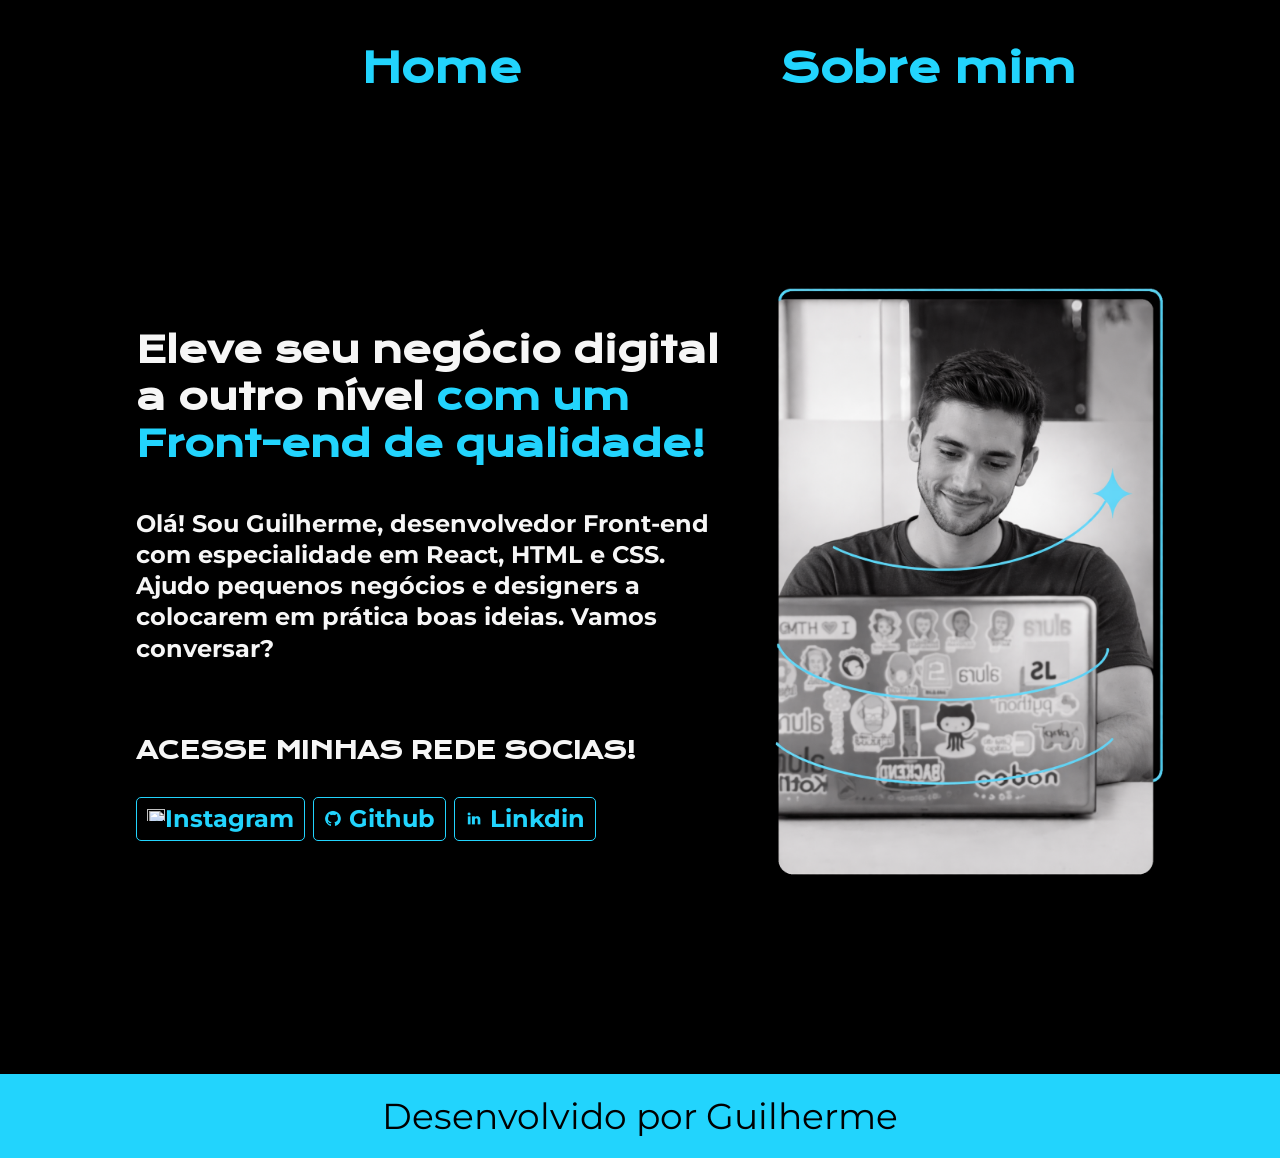
==== index.html @ 8a218bab "Add files via upload" ====
<!DOCTYPE html>
<html lang="pt-br">

<head>
    <meta charset="UTF-8">
    <meta name="viewport" content="width=device-width, initial-scale=1.0">
    <title>PORTIFOLIO</title>
    <link rel="stylesheet" href="style.css">
</head>

<body>
    <header class="cabecalho">
        <nav class="cabecalho-links">
            <a class="cabecalho-links-links" href="index.html">Home</a>
            <a class="cabecalho-links-links" href="sobreMim.html">Sobre mim</a>
        </nav>
    </header>
    <main class="container">
        <section class="container-texto">
            <h2 class="textos">Eleve seu negócio digital a outro nível <span class="destaque">com um <br> Front-end de
                    qualidade!</span> </h2>
            <p class="p-texto">Olá! Sou Guilherme, desenvolvedor Front-end com especialidade em React, HTML e CSS. Ajudo
                pequenos
                negócios e designers a colocarem em prática boas ideias. Vamos conversar?</p><br>
            <P>ACESSE MINHAS REDE SOCIAS!</P><BR>
            <a class="link-site" href="https://www.instagram.com/021_guilherme.s?igsh=MTE2cWlqaXdyZGVqMw=="> <img
                    class="link-img" src="instagram.png" alt="">Instagram</a>
            <a class="link-site" href="https://github.com/GuilhermeWeliington"><img class="link-img" src="github.png"
                    alt="">
                Github</a>
            <a class="link-site" href="https://www.linkedin.com/in/guilherme-wellington-9a28342b1/"><img
                    class="link-img" src="linkedin.png" alt=""> Linkdin</a>
        </section>
        <img class="img" src="imagem.png" alt="">
    </main>
    <footer class="rodape">
        <p>Desenvolvido por Guilherme</p>
    </footer>
</body>


</html>
---- style.css ----
@import url('https://fonts.googleapis.com/css2?family=Krona+One&family=Montserrat:ital,wght@0,100..900;1,100..900&display=swap');

:root {
    --fonte-principal: "Montserrat", sans-serif;
    --fonte-secudaria: "Krona One", sans-serif;
    --cor-principal: #22D4FD;
    --cor-secudaria: #F6F6F6;
    --cor-fundo: #000;
}

* {
    margin: 0;
    padding: 0;
}

body {
    box-sizing: border-box;
    background-color: var(--cor-fundo);
}

.cabecalho {
    margin: 43px 0px 0px 362px;
}

.cabecalho-links {
    display: flex;
    gap: 258px;
}

.cabecalho-links-links {
    font-family: var(--fonte-secudaria);
    color: var(--cor-principal);
    font-size: 40px;
    font-weight: bold;
    text-decoration: none;
}

.container {
    display: flex;
    justify-content: center;
    align-items: center;
    min-height: 100vh;
    padding: 40px;
}

.container-texto {
    font-family: var(--fonte-secudaria);
    color: var(--cor-secudaria);
    max-width: 593px;
    margin: 40px;
    text-align: left;
    font-size: 24px;
    font-weight: bold;
    line-height: 1.3;
}

.textos {
    margin-bottom: 40px;
}

.p-texto {
    margin-bottom: 40px;
    font-family: var(--fonte-principal);
    font-size: 24px;
}

.destaque {
    color: var(--cor-principal);
}

.link-site {
    display: inline-block;
    justify-content: center;
    flex-direction: column-reverse;
    align-items: center;
    font-family: var(--fonte-principal);
    font-size: 24px;
    font-weight: bold;
    text-decoration: none;
    color: var(--cor-principal);
    border: 1px solid var(--cor-principal);
    padding: 5px 10px;
    border-radius: 5px;
}

.rodape {
    font-family: var(--fonte-principal);
    background-color: var(--cor-principal);
    color: var(--cor-fundo);
    text-align: center;
    padding: 20px 0px;
    font-size: 36px;
    font-weight: 500px;
}

.sobreMim {
    font-family: var(--fonte-secudaria);
    font-size: 36px;
}

.sobre-h4 {
    font-family: var(--fonte-principal);
    font-size: 24px;
}

.link-img {
    display: inline-flex;
    width: 18px;
    height: 18px;
    object-fit: contain;

}

.img {
    display: flex;
    align-items: center;
    width: 400px;
    height: auto;
    margin-right: 15px;
}
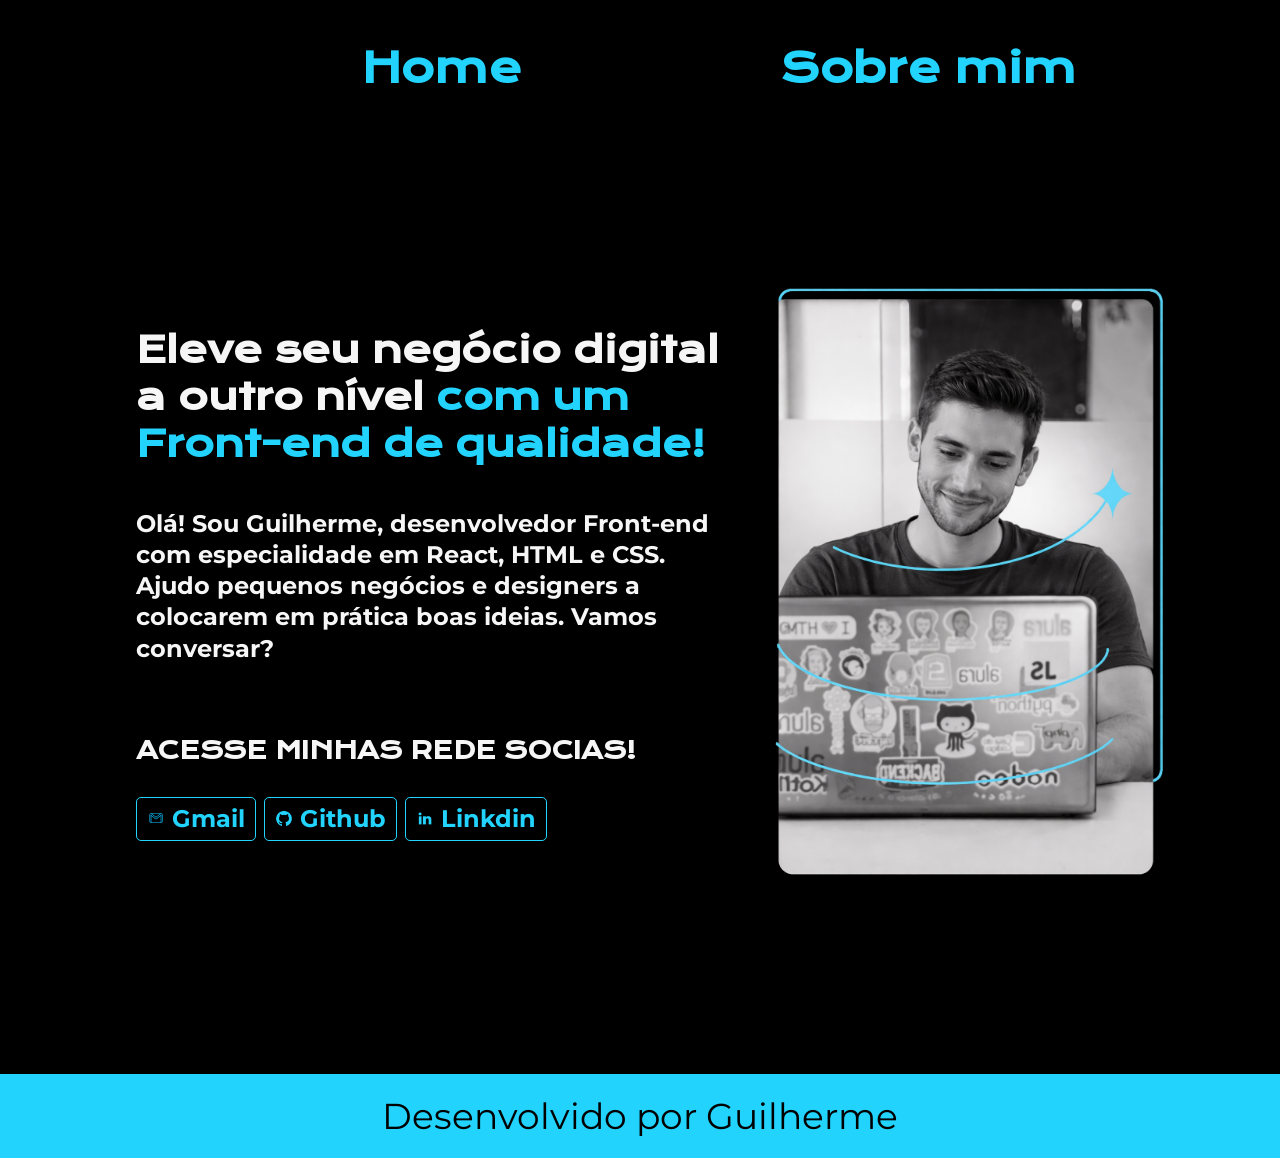
==== commit 12c1da68: "Atualizei o arquivo index.html para incluir o link de contato do Gmail. Added a Gmail link for conta" ====
--- a/index.html
+++ b/index.html
@@ -23,8 +23,9 @@
                 pequenos
                 negócios e designers a colocarem em prática boas ideias. Vamos conversar?</p><br>
             <P>ACESSE MINHAS REDE SOCIAS!</P><BR>
-            <a class="link-site" href="https://www.instagram.com/021_guilherme.s?igsh=MTE2cWlqaXdyZGVqMw=="> <img
-                    class="link-img" src="instagram.png" alt="">Instagram</a>
+          <a class="link-site" href="mailto:guilhermewellington959@gmail.com?subject=Contato pelo site">
+                <img class="link-img" src="gmail.png" alt=""> Gmail
+            </a>
             <a class="link-site" href="https://github.com/GuilhermeWeliington"><img class="link-img" src="github.png"
                     alt="">
                 Github</a>
@@ -39,4 +40,4 @@
 </body>
 
 
-</html>+</html>
